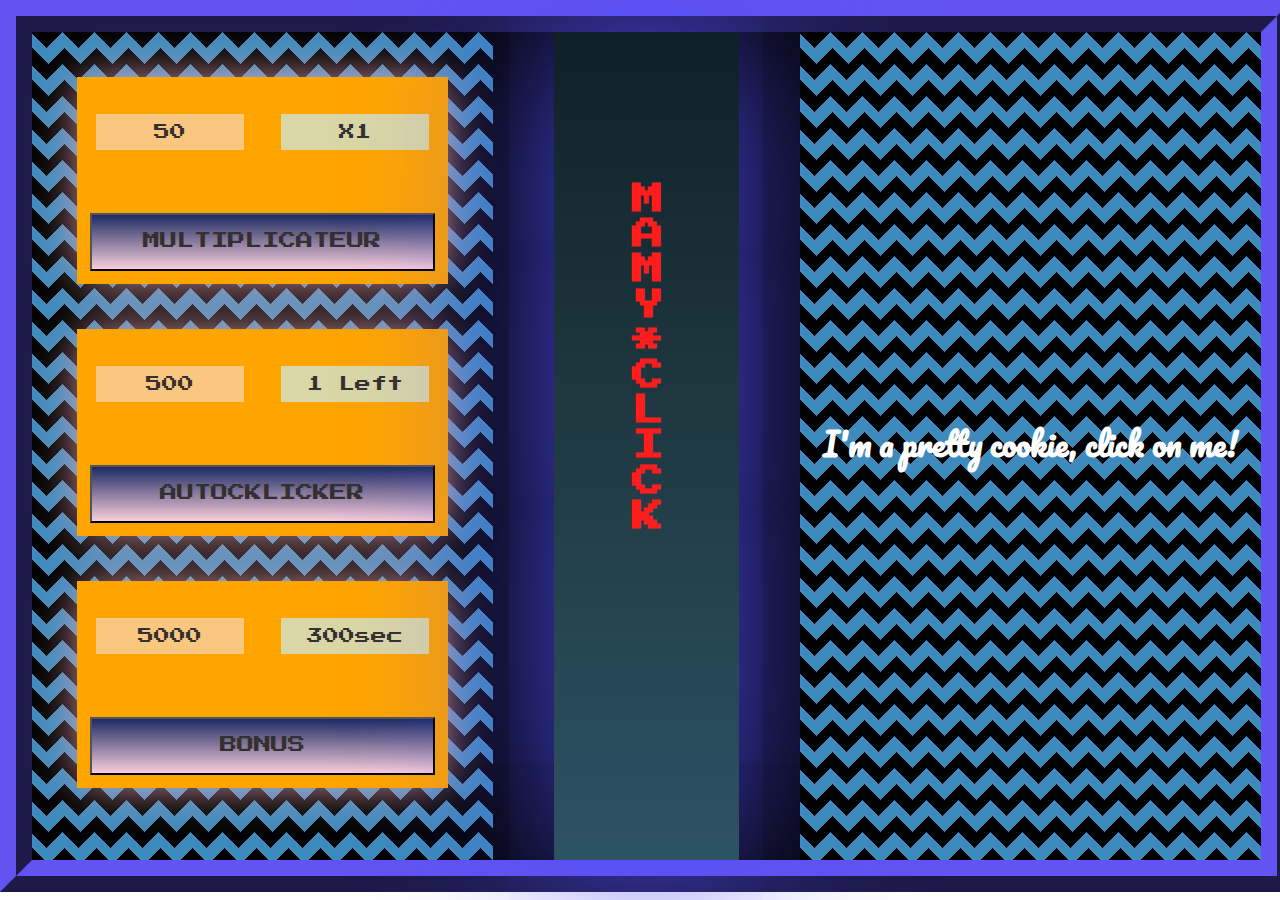
==== index.html @ 37b38037 "Merge branch 'development' of github.com:FredericBinon/JS-Cookie-Clicker into development Merge" ====
<!DOCTYPE html>
<html lang="en" dir="ltr">
  <head>
    <meta charset="utf-8">
    <meta name="viewport" content="width=device-width, initial-scale=1.0">
    <meta http-equiv="X-UA-Compatible" content="ie=edge">
    <link href="https://fonts.googleapis.com/css?family=Pacifico" rel="stylesheet">
    <link href="https://fonts.googleapis.com/css?family=Luckiest+Guy" rel="stylesheet">
    <link href="https://fonts.googleapis.com/css?family=Press+Start+2P|Rock+Salt" rel="stylesheet">
    <script type="text/javascript" src= "app.js"></script>
    <script type="text/javascript" src="bonus.js"></script>
    <link rel="stylesheet" type="text/css" href="style.css">
    <title>Cookie Clicker</title>
  </head>
  <body>
    <main>
      <div class="left">
        <div class="actions">
          <div class="prixMulti"><p class="prix">50</p></div>
          <div class="nombreMulti"><p class="compteur">X1</p></div>
          <button type="button" id="multiplier" name="multiplier"><span>MULTIPLICATEUR</span></button>
        </div>
        <div class="actions">
          <div class="prixAutoclicker"><p class="prix">500</p></div>
          <div class="nombreAutoclicker"><p class="compteur">1 Left</p></div>
          <button type="button" name="autoclicker" class="autoclic"><span>AUTOCKLICKER</span></button>
        </div>
        <div class="actions">
          <div class="prixBonus"><p class="prix">5000</p></div>
          <div class="tempsRestant"><p class="compteur">300sec</p></div>
          <button type="button" name="bonus"><span>BONUS</span></button>
        </div>
      </div>
      <div class="center">
        <img src="images/mamy.png" alt="">
        <h1>MAMY*CLICK</h1>
      </div>
      <div id="msg">

      </div>
      <div class="right">
        <div>
          <div id="affichage" class="affichage"></div>
          <H2>I'm a pretty cookie, click on me!</H2>
          <div id="clic" class="clic"></div>
        </div>
      </div>
    </main>
  </body>
</html>
---- style.css ----
body{
  margin: 0px;
}

main{
  width:96%;
  height:92vh;
  display:flex;
  margin:0%;
  background-color:#000;
  border-style: ridge;
  border-width: 2em;
  border-color:#40369d;
  border-radius: 0%;
 
}


button {
  background: #1D2B64;  /* fallback for old browsers */
background: -webkit-linear-gradient(to top, #F8CDDA, #1D2B64);  /* Chrome 10-25, Safari 5.1-6 */
background: linear-gradient(to top, #F8CDDA, #1D2B64); /* W3C, IE 10+/ Edge, Firefox 16+, Chrome 26+, Opera 12+, Safari 7+ */

}

button:hover {
  background: #1D2B64;  /* fallback for old browsers */
  background: -webkit-linear-gradient(to bottom, #F8CDDA, #1D2B64);  /* Chrome 10-25, Safari 5.1-6 */
  background: linear-gradient(to bottom, #F8CDDA, #1D2B64); /* W3C, IE 10+/ Edge, Firefox 16+, Chrome 26+, Opera 12+, Safari 7+ */
  

}


.center {
  width: 20%;
  background: #0F2027;  /* fallback for old browsers */
background: -webkit-linear-gradient(to top, #2C5364, #203A43, #0F2027);  /* Chrome 10-25, Safari 5.1-6 */
background: linear-gradient(to top, #2C5364, #203A43, #0F2027); /* W3C, IE 10+/ Edge, Firefox 16+, Chrome 26+, Opera 12+, Safari 7+ */

  /* background-color: #fcb045; */
  -webkit-box-shadow: 0px 0px 181px -25px rgba(235,38,71,1);
-moz-box-shadow: 0px 0px 181px -25px rgba(235,38,71,1);
box-shadow: 0px 0px 181px 5px rgb(80, 77, 243);
}
.center h1{
  writing-mode: vertical-rl;
  text-orientation: upright;
  margin-left: 42%;
  margin-top: 50%;
  font-family: 'Press Start 2P', cursive;
  font-size: 2em;
  color: #fd1d1d;
  letter-spacing: 0.1em;
  
    -webkit-animation: color-change 1s infinite;
    -moz-animation: color-change 1s infinite;
    -o-animation: color-change 1s infinite;
    -ms-animation: color-change 1s infinite;
    animation: color-change 2s infinite;
}

@-webkit-keyframes color-change {
    0% { color: red; }
    50% { color: blue; }
    100% { color: red; }
}
@-moz-keyframes color-change {
    0% { color: red; }
    50% { color: blue; }
    100% { color: red; }
}
@-ms-keyframes color-change {
    0% { color: red; }
    50% { color: blue; }
    100% { color: red; }
}
@-o-keyframes color-change {
    0% { color: red; }
    50% { color: blue; }
    100% { color: red; }
}
@keyframes color-change {
    0% { color: red; }
    50% { color: blue; }
    100% { color: red; }

}
.center img {
  margin-left: 35px;
  width: 100%;
  align-items: center;
  margin-top: 55px;
  
  
}

.left{
  width:50%;
  margin-right: 5%;
  flex-direction: column;
  justify-content: space-around;
  background: 
  linear-gradient(135deg, black 25%, transparent 25%) -50px 0,
  linear-gradient(225deg, black 25%, transparent 25%) -50px 0,
  linear-gradient(315deg, black 25%, transparent 25%),
  linear-gradient(45deg, black 25%, transparent 25%);	
  background-size: 2em 2em;
  background-color: #3e8abd;
  
}
.left span {
  font-family: 'Press Start 2P', cursive;
  font-size: 1.3em;
  color: #353030;
  padding-top: 20px;
}

.left p {
  font-family: 'Press Start 2P', cursive;
}

.actions{
    height: 25%;
  margin: 5vh;
  background-color: orange;
  display:flex;
  flex-wrap: wrap;
  text-align: center;
  -webkit-box-shadow: 0px 0px 347px -5px rgba(237,171,183,1);
-moz-box-shadow: 0px 0px 47px -5px rgba(237,171,183,1);
box-shadow: 0px 0px 47px -5px rgba(237,171,183,1);
}

.activated{
  background: grey;
}

.prix{
  background-color:#fac780;
  margin: 10%;
  padding: 10px;
  color: #353030;
}
.compteur{
  background-color:#dad7a6 ;
  margin: 10%;
  padding: 10px;
  color:#353030;
}


.prixMulti, .nombreMulti, .prixAutoclicker, .nombreAutoclicker, .prixBonus, .tempsRestant{
  width:50%;
  padding-top: 5%;
  
}

.right{
  text-align: center;
  margin-left: 5%;
  width: 50%;
  background: 
  linear-gradient(135deg, black 25%, transparent 25%) -50px 0,
  linear-gradient(225deg, black 25%, transparent 25%) -50px 0,
  linear-gradient(315deg, black 25%, transparent 25%),
  linear-gradient(45deg, black 25%, transparent 25%);	
  background-size: 2em 2em;
  background-color: #3e8abd;
  display: flex;
  justify-content: center;
  align-items: center;
  
}

.right h2{
  font-size: 2em;
  margin-bottom: 1em;
  font-family: 'Pacifico', cursive;
  color:white;
  }
  

.affichage{
  margin-bottom: 15vh;
  height:10vh;
  font-size: 5em;
  color: aquamarine;
  font-family: 'Press Start 2P', cursive;
}

.clic {
  margin-top: 5%;
  height:200px;
  width:30%px;
  background-image: url("images/cookie.svg");
  background-repeat: no-repeat;
  background-size: 400px;
  background-position: 50% 0%;
  font-family: 'Pacifico', cursive;
  font-size: 2em;
  color:yellowgreen;
  transition: all 10s;
  transition-timing-function: cubic-bezier(1, 1.13, -4.72, 2.38);

  
  
}
.clic:hover {
  margin-top: 5%;
  height:200px;
  width:30%px;
  background-image: url("images/cookie.svg");
  background-repeat: no-repeat;
  background-size: 400px;
  background-position: 50% 0%;
  font-family: 'Pacifico', cursive;
  font-size: 2em;
  color:yellowgreen;
  transform: rotate(2080deg);
  
}

button{
  width:100%;
  margin: 1vw;
}
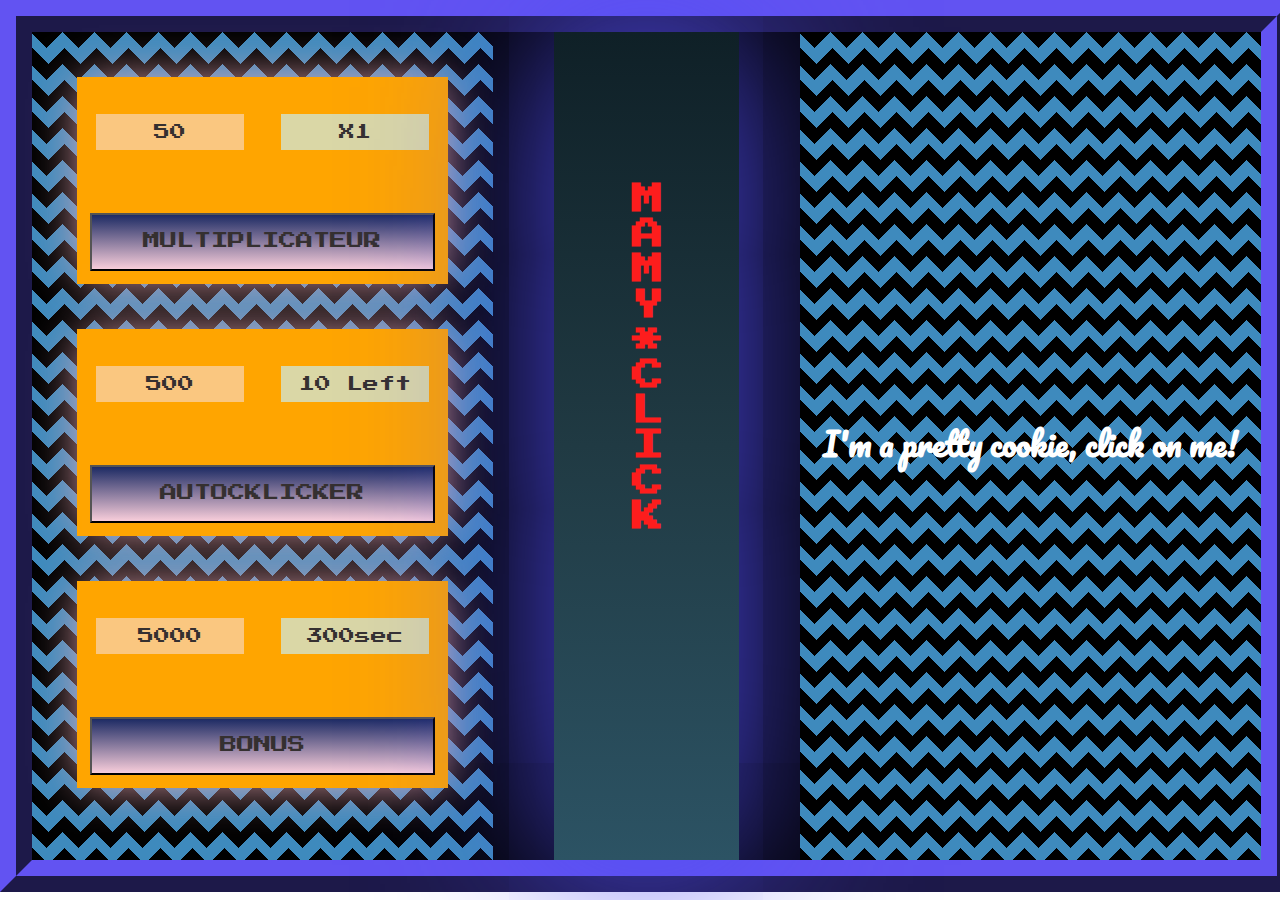
==== commit cdf4f454: "modifications autoclic" ====
--- a/index.html
+++ b/index.html
@@ -8,7 +8,6 @@
     <link href="https://fonts.googleapis.com/css?family=Luckiest+Guy" rel="stylesheet">
     <link href="https://fonts.googleapis.com/css?family=Press+Start+2P|Rock+Salt" rel="stylesheet">
     <script type="text/javascript" src= "app.js"></script>
-    <script type="text/javascript" src="bonus.js"></script>
     <link rel="stylesheet" type="text/css" href="style.css">
     <title>Cookie Clicker</title>
   </head>
@@ -22,26 +21,28 @@
         </div>
         <div class="actions">
           <div class="prixAutoclicker"><p class="prix">500</p></div>
-          <div class="nombreAutoclicker"><p class="compteur">1 Left</p></div>
+          <div class="nombreAutoclicker"><p class="compteur">10 Left</p></div>
           <button type="button" name="autoclicker" class="autoclic"><span>AUTOCKLICKER</span></button>
         </div>
         <div class="actions">
           <div class="prixBonus"><p class="prix">5000</p></div>
           <div class="tempsRestant"><p class="compteur">300sec</p></div>
-          <button type="button" name="bonus"><span>BONUS</span></button>
+          <button type="button" name="bonus" id="bonus"><span>BONUS</span></button>
         </div>
       </div>
       <div class="center">
         <img src="images/mamy.png" alt="">
-        <h1>MAMY*CLICK</h1>
+        <h1 title="Push the cookie!">MAMY*CLICK</h1>
       </div>
       <div id="msg">
-
+          <p>You don't have <br>
+            enough cookies!<br>
+            still baking!</p>
       </div>
       <div class="right">
         <div>
           <div id="affichage" class="affichage"></div>
-          <H2>I'm a pretty cookie, click on me!</H2>
+          <H2 >I'm a pretty cookie, click on me!</H2>
           <div id="clic" class="clic"></div>
         </div>
       </div>
--- a/style.css
+++ b/style.css
@@ -12,24 +12,118 @@
   border-width: 2em;
   border-color:#40369d;
   border-radius: 0%;
- 
+
 }
 
 
 button {
   background: #1D2B64;  /* fallback for old browsers */
-background: -webkit-linear-gradient(to top, #F8CDDA, #1D2B64);  /* Chrome 10-25, Safari 5.1-6 */
-background: linear-gradient(to top, #F8CDDA, #1D2B64); /* W3C, IE 10+/ Edge, Firefox 16+, Chrome 26+, Opera 12+, Safari 7+ */
+  background: -webkit-linear-gradient(to top, #F8CDDA, #1D2B64);  /* Chrome 10-25, Safari 5.1-6 */
+  background: linear-gradient(to top, #F8CDDA, #1D2B64); /* W3C, IE 10+/ Edge, Firefox 16+, Chrome 26+, Opera 12+, Safari 7+ */
 
 }
 
 button:hover {
   background: #1D2B64;  /* fallback for old browsers */
-  background: -webkit-linear-gradient(to bottom, #F8CDDA, #1D2B64);  /* Chrome 10-25, Safari 5.1-6 */
-  background: linear-gradient(to bottom, #F8CDDA, #1D2B64); /* W3C, IE 10+/ Edge, Firefox 16+, Chrome 26+, Opera 12+, Safari 7+ */
-  
-
-}
+  background: -webkit-linear-gradient(to bottom, #F8CDDA, rgb(184, 36, 97));  /* Chrome 10-25, Safari 5.1-6 */
+  background: linear-gradient(to bottom, #F8CDDA, rgb(182, 38, 98)); /* W3C, IE 10+/ Edge, Firefox 16+, Chrome 26+, Opera 12+, Safari 7+ */
+
+}
+
+#msg {
+  display: none;
+  left: 793px;
+  top: 77px;
+  z-index: 9999;
+  width: 330px;
+  height: 180px;
+  background-image: url("images/bulle_mamy.png");
+  background-repeat: no-repeat;
+  background-size: 80%;
+  position: fixed;
+  left: 800px;
+  top: 58px;
+  background-blend-mode: saturation;
+  background-size: 100%;
+  position: absolute;
+  width: 19vw;
+  height: 173px;
+  text-align: center;
+  }
+  #msg p {
+    color: red;
+    margin-top: 47px;
+    font-size: 0.9em;
+    margin-left: 625px;
+    font-family: 'Press Start 2P', cursive;
+    margin-left: 97px;
+  }
+
+
+#msgautoclick {
+  display: none;
+  left: 793px;
+  top: 77px;
+  z-index: 9999;
+  width: 330px;
+  height: 180px;
+  background-image: url("images/bulle_mamy.png");
+  background-repeat: no-repeat;
+  background-size: 80%;
+  position: fixed;
+  left: 800px;
+  top: 58px;
+  background-blend-mode: saturation;
+  background-size: 100%;
+  position: absolute;
+  width: 19vw;
+  height: 173px;
+  text-align: center;
+  }
+  #msgautoclick p {
+    color: red;
+    margin-top: 47px;
+    font-size: 0.9em;
+    margin-left: 625px;
+    font-family: 'Press Start 2P', cursive;
+    margin-left: 97px;
+  }
+
+
+#msgbonus {
+  display: none;
+  left: 793px;
+  top: 77px;
+  z-index: 9999;
+  width: 330px;
+  height: 180px;
+  background-image: url("images/bulle_mamy.png");
+  background-repeat: no-repeat;
+  background-size: 80%;
+  position: fixed;
+  left: 800px;
+  top: 58px;
+  background-blend-mode: saturation;
+  background-size: 100%;
+  position: absolute;
+  width: 19vw;
+  height: 173px;
+  text-align: center;
+  }
+  #msgbonus p {
+    color: red;
+    margin-top: 47px;
+    font-size: 0.9em;
+    margin-left: 625px;
+    font-family: 'Press Start 2P', cursive;
+    margin-left: 97px;
+  }
+
+
+
+
+
+
 
 
 .center {
@@ -52,7 +146,7 @@
   font-size: 2em;
   color: #fd1d1d;
   letter-spacing: 0.1em;
-  
+
     -webkit-animation: color-change 1s infinite;
     -moz-animation: color-change 1s infinite;
     -o-animation: color-change 1s infinite;
@@ -61,29 +155,59 @@
 }
 
 @-webkit-keyframes color-change {
-    0% { color: red; }
-    50% { color: blue; }
-    100% { color: red; }
+  0% {
+    color: #202e72;
+}
+50% {
+    color: #304d5b;
+}
+100% {
+    color: #1e3036;
+}
 }
 @-moz-keyframes color-change {
-    0% { color: red; }
-    50% { color: blue; }
-    100% { color: red; }
+  0% {
+    color: #202e72;
+}
+50% {
+    color: #304d5b;
+}
+100% {
+    color: #1e3036;
+}
 }
 @-ms-keyframes color-change {
-    0% { color: red; }
-    50% { color: blue; }
-    100% { color: red; }
+  0% {
+    color: #202e72;
+}
+50% {
+    color: #304d5b;
+}
+100% {
+    color: #1e3036;
+}
 }
 @-o-keyframes color-change {
-    0% { color: red; }
-    50% { color: blue; }
-    100% { color: red; }
+   0% {
+    color: #202e72;
+}
+50% {
+    color: #304d5b;
+}
+100% {
+    color: #1e3036;
+}
 }
 @keyframes color-change {
-    0% { color: red; }
-    50% { color: blue; }
-    100% { color: red; }
+  0% {
+    color: #d65c86;
+}
+50% {
+    color: #304d5b;
+}
+100% {
+    color: #1e3036;
+}
 
 }
 .center img {
@@ -91,8 +215,8 @@
   width: 100%;
   align-items: center;
   margin-top: 55px;
-  
-  
+
+
 }
 
 .left{
@@ -100,14 +224,14 @@
   margin-right: 5%;
   flex-direction: column;
   justify-content: space-around;
-  background: 
+  background:
   linear-gradient(135deg, black 25%, transparent 25%) -50px 0,
   linear-gradient(225deg, black 25%, transparent 25%) -50px 0,
   linear-gradient(315deg, black 25%, transparent 25%),
-  linear-gradient(45deg, black 25%, transparent 25%);	
+  linear-gradient(45deg, black 25%, transparent 25%);
   background-size: 2em 2em;
   background-color: #3e8abd;
-  
+
 }
 .left span {
   font-family: 'Press Start 2P', cursive;
@@ -136,6 +260,10 @@
   background: grey;
 }
 
+.activated:hover{
+  background: grey;
+}
+
 .prix{
   background-color:#fac780;
   margin: 10%;
@@ -153,24 +281,24 @@
 .prixMulti, .nombreMulti, .prixAutoclicker, .nombreAutoclicker, .prixBonus, .tempsRestant{
   width:50%;
   padding-top: 5%;
-  
+
 }
 
 .right{
   text-align: center;
   margin-left: 5%;
   width: 50%;
-  background: 
+  background:
   linear-gradient(135deg, black 25%, transparent 25%) -50px 0,
   linear-gradient(225deg, black 25%, transparent 25%) -50px 0,
   linear-gradient(315deg, black 25%, transparent 25%),
-  linear-gradient(45deg, black 25%, transparent 25%);	
+  linear-gradient(45deg, black 25%, transparent 25%);
   background-size: 2em 2em;
   background-color: #3e8abd;
   display: flex;
   justify-content: center;
   align-items: center;
-  
+
 }
 
 .right h2{
@@ -179,7 +307,7 @@
   font-family: 'Pacifico', cursive;
   color:white;
   }
-  
+
 
 .affichage{
   margin-bottom: 15vh;
@@ -203,23 +331,33 @@
   transition: all 10s;
   transition-timing-function: cubic-bezier(1, 1.13, -4.72, 2.38);
 
-  
-  
+
+
 }
 .clic:hover {
   margin-top: 5%;
   height:200px;
-  width:30%px;
   background-image: url("images/cookie.svg");
   background-repeat: no-repeat;
   background-size: 400px;
-  background-position: 50% 0%;
   font-family: 'Pacifico', cursive;
   font-size: 2em;
-  color:yellowgreen;
-  transform: rotate(2080deg);
-  
-}
+  transform: rotate(6080deg);
+  filter: hue-rotate(300deg);
+}
+
+.clic:active {
+   width: 98%;
+
+
+
+
+
+
+
+}
+
+
 
 button{
   width:100%;
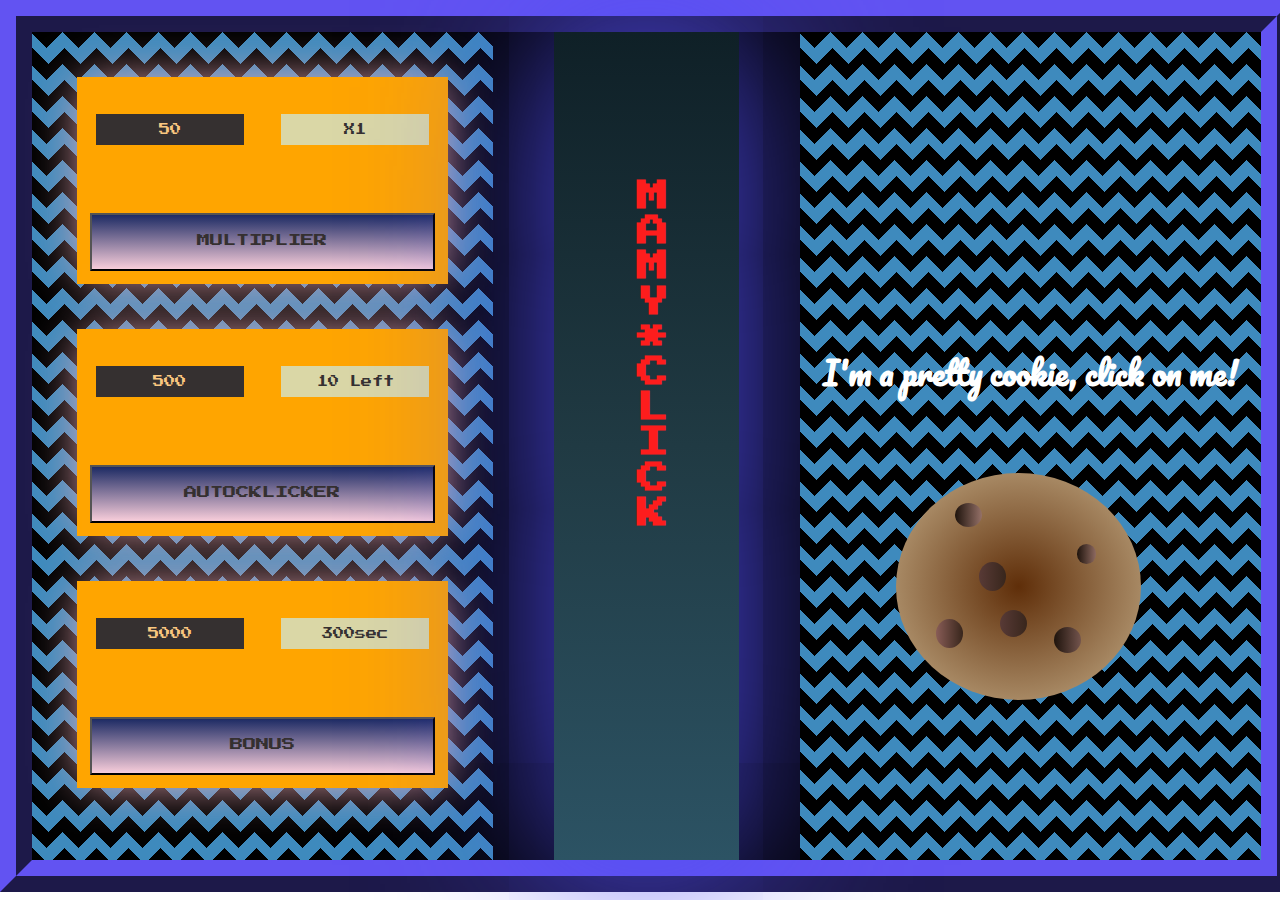
==== commit 2b22be49: "merging" ====
--- a/index.html
+++ b/index.html
@@ -17,7 +17,7 @@
         <div class="actions">
           <div class="prixMulti"><p class="prix">50</p></div>
           <div class="nombreMulti"><p class="compteur">X1</p></div>
-          <button type="button" id="multiplier" name="multiplier"><span>MULTIPLICATEUR</span></button>
+          <button type="button" id="multiplier" name="multiplier"><span>MULTIPLIER</span></button>
         </div>
         <div class="actions">
           <div class="prixAutoclicker"><p class="prix">500</p></div>
@@ -35,15 +35,27 @@
         <h1 title="Push the cookie!">MAMY*CLICK</h1>
       </div>
       <div id="msg">
-          <p>You don't have <br>
-            enough cookies!<br>
-            still baking!</p>
+        <p></p>
       </div>
       <div class="right">
         <div>
           <div id="affichage" class="affichage"></div>
           <H2 >I'm a pretty cookie, click on me!</H2>
-          <div id="clic" class="clic"></div>
+          <div id="cookie">
+              <div id="choco1">
+              </div>
+              <div id="choco2">
+              </div>
+              <div id="choco3">
+              </div>
+              <div id="choco4">
+              </div>
+              <div id="choco5">
+              </div>
+              <div id="choco6">
+              </div>
+            </div>
+          <!-- <div id="clic" class="clic"></div> -->
         </div>
       </div>
     </main>
--- a/style.css
+++ b/style.css
@@ -25,10 +25,13 @@
 
 button:hover {
   background: #1D2B64;  /* fallback for old browsers */
-  background: -webkit-linear-gradient(to bottom, #F8CDDA, rgb(184, 36, 97));  /* Chrome 10-25, Safari 5.1-6 */
-  background: linear-gradient(to bottom, #F8CDDA, rgb(182, 38, 98)); /* W3C, IE 10+/ Edge, Firefox 16+, Chrome 26+, Opera 12+, Safari 7+ */
-
-}
+  background: -webkit-linear-gradient(to bottom, #F8CDDA, rgb(58, 9, 29));  /* Chrome 10-25, Safari 5.1-6 */
+  background: linear-gradient(to bottom, #F8CDDA, rgb(58, 9, 29)); /* W3C, IE 10+/ Edge, Firefox 16+, Chrome 26+, Opera 12+, Safari 7+ */
+
+}
+
+
+
 
 #msg {
   display: none;
@@ -49,81 +52,16 @@
   width: 19vw;
   height: 173px;
   text-align: center;
+  color: red;
+  font-size: 0.9em;
+  font-family: 'Press Start 2P', cursive;
+  padding: 47px;
   }
   #msg p {
-    color: red;
     margin-top: 47px;
-    font-size: 0.9em;
     margin-left: 625px;
-    font-family: 'Press Start 2P', cursive;
     margin-left: 97px;
   }
-
-
-#msgautoclick {
-  display: none;
-  left: 793px;
-  top: 77px;
-  z-index: 9999;
-  width: 330px;
-  height: 180px;
-  background-image: url("images/bulle_mamy.png");
-  background-repeat: no-repeat;
-  background-size: 80%;
-  position: fixed;
-  left: 800px;
-  top: 58px;
-  background-blend-mode: saturation;
-  background-size: 100%;
-  position: absolute;
-  width: 19vw;
-  height: 173px;
-  text-align: center;
-  }
-  #msgautoclick p {
-    color: red;
-    margin-top: 47px;
-    font-size: 0.9em;
-    margin-left: 625px;
-    font-family: 'Press Start 2P', cursive;
-    margin-left: 97px;
-  }
-
-
-#msgbonus {
-  display: none;
-  left: 793px;
-  top: 77px;
-  z-index: 9999;
-  width: 330px;
-  height: 180px;
-  background-image: url("images/bulle_mamy.png");
-  background-repeat: no-repeat;
-  background-size: 80%;
-  position: fixed;
-  left: 800px;
-  top: 58px;
-  background-blend-mode: saturation;
-  background-size: 100%;
-  position: absolute;
-  width: 19vw;
-  height: 173px;
-  text-align: center;
-  }
-  #msgbonus p {
-    color: red;
-    margin-top: 47px;
-    font-size: 0.9em;
-    margin-left: 625px;
-    font-family: 'Press Start 2P', cursive;
-    margin-left: 97px;
-  }
-
-
-
-
-
-
 
 
 .center {
@@ -140,8 +78,8 @@
 .center h1{
   writing-mode: vertical-rl;
   text-orientation: upright;
-  margin-left: 42%;
-  margin-top: 50%;
+  margin-left: 6.5vw;
+  margin-top: 8vh;
   font-family: 'Press Start 2P', cursive;
   font-size: 2em;
   color: #fd1d1d;
@@ -151,7 +89,8 @@
     -moz-animation: color-change 1s infinite;
     -o-animation: color-change 1s infinite;
     -ms-animation: color-change 1s infinite;
-    animation: color-change 2s infinite;
+    animation: color-change 9s infinite;
+    animation-direction: alternate;
 }
 
 @-webkit-keyframes color-change {
@@ -211,10 +150,9 @@
 
 }
 .center img {
-  margin-left: 35px;
+  margin-left: 3vw;
   width: 100%;
-  align-items: center;
-  margin-top: 55px;
+  margin-top: 8vh;
 
 
 }
@@ -235,12 +173,13 @@
 }
 .left span {
   font-family: 'Press Start 2P', cursive;
-  font-size: 1.3em;
+  font-size: 1em;
   color: #353030;
   padding-top: 20px;
 }
 
 .left p {
+  font-size: 0.7em;
   font-family: 'Press Start 2P', cursive;
 }
 
@@ -265,10 +204,10 @@
 }
 
 .prix{
-  background-color:#fac780;
+  background-color: #353030;
   margin: 10%;
   padding: 10px;
-  color: #353030;
+  color: #fac780;
 }
 .compteur{
   background-color:#dad7a6 ;
@@ -307,17 +246,20 @@
   font-family: 'Pacifico', cursive;
   color:white;
   }
-
+  
 
 .affichage{
   margin-bottom: 15vh;
   height:10vh;
-  font-size: 5em;
-  color: aquamarine;
+  font-size: 4em;
+  background: -webkit-linear-gradient(#d3f70c, #f30594);
+  -webkit-background-clip: text;
+  -webkit-text-fill-color: transparent;
   font-family: 'Press Start 2P', cursive;
-}
-
-.clic {
+  text-shadow: #F8CDDA;
+}
+
+/* .clic {
   margin-top: 5%;
   height:200px;
   width:30%px;
@@ -349,13 +291,121 @@
 .clic:active {
    width: 98%;
 
-
-
-
-
-
-
-}
+    } */
+
+    #cookie {
+    width: 59%;
+    max-width: 100%;
+    height: 227px;
+    background: radial-gradient(#5f2e09, #c5AE89);
+    border-radius: 100%;
+    margin: 73px;
+    position: relative;
+    transition: all 10s;
+    transition-timing-function: cubic-bezier(1, 1.13, -4.72, 2.38);
+    
+  } 
+
+  #cookie:hover {
+    transform: rotate(20080deg);
+    filter: hue-rotate(600deg);
+  
+  }
+  #cookie:active {
+    background: radial-gradient(#c5AE89,#5f2e09,#c5AE89 );
+  }
+  
+  #choco1 {
+      top: 30px;
+      left: 59px;
+      width: 11%;
+      max-width: 100%;
+      height: 24px;
+      background: #1e130c;
+      background: -webkit-linear-gradient(to left, #9a8478, #1e130c);
+      background: linear-gradient(to left, #957168, #1e130c);
+      border-radius: 100%;
+      position: absolute;
+  }
+  
+    
+    
+  
+  #choco2 {
+    top: 89px;
+    left: 83px;
+    width: 11%;
+    max-width: 100%;
+    height: 29px;
+    background: #38261C;
+    background: -webkit-linear-gradient(to right, #583a36, #38261C);
+    background: linear-gradient(to right, #583a36, #38261C);
+    border-radius: 100%;
+    position: absolute;
+  }
+    
+  
+  #choco3 {
+    top: 146px;
+      left: 40px;
+      width: 11%;
+      max-width: 100%;
+      height: 29px;
+      background: #38261C;
+      background: -webkit-linear-gradient(to right, #583a36, #38261C);
+      background: linear-gradient(to right, #885c56, #38261C);
+      border-radius: 100%;
+      position: absolute;
+    
+  }
+  #choco4 {
+    top: 137px;
+    left: 104px;
+    width: 11%;
+    max-width: 100%;
+    height: 27px;
+    background: #38261C;
+    background: -webkit-linear-gradient(to right, #583a36, #38261C);
+    background: linear-gradient(to right, #583a36, #38261C);
+    border-radius: 100%;
+    position: absolute;
+  
+    
+  }
+  #choco5 {
+    top: 71px;
+    left: 181px;
+    width: 8%;
+    max-width: 100%;
+    height: 20px;
+    background: #1e130c;
+    background: -webkit-linear-gradient(to left, #9a8478, #1e130c);
+    background: linear-gradient(to left, #8d6960, #1e130c);
+    border-radius: 100%;
+    position: absolute;
+    
+  }
+  #choco6 {
+      top: 154px;
+      left: 158px;
+      width: 11%;
+      max-width: 100%;
+      height: 26px;
+      background: #1e130c;
+      background: -webkit-linear-gradient(to left, #9a8478, #1e130c);
+      background: linear-gradient(to left, #73544d, #1e130c);
+      border-radius: 100%;
+      position: absolute;
+    
+  }
+  
+  
+  
+  
+
+
+
+
 
 
 
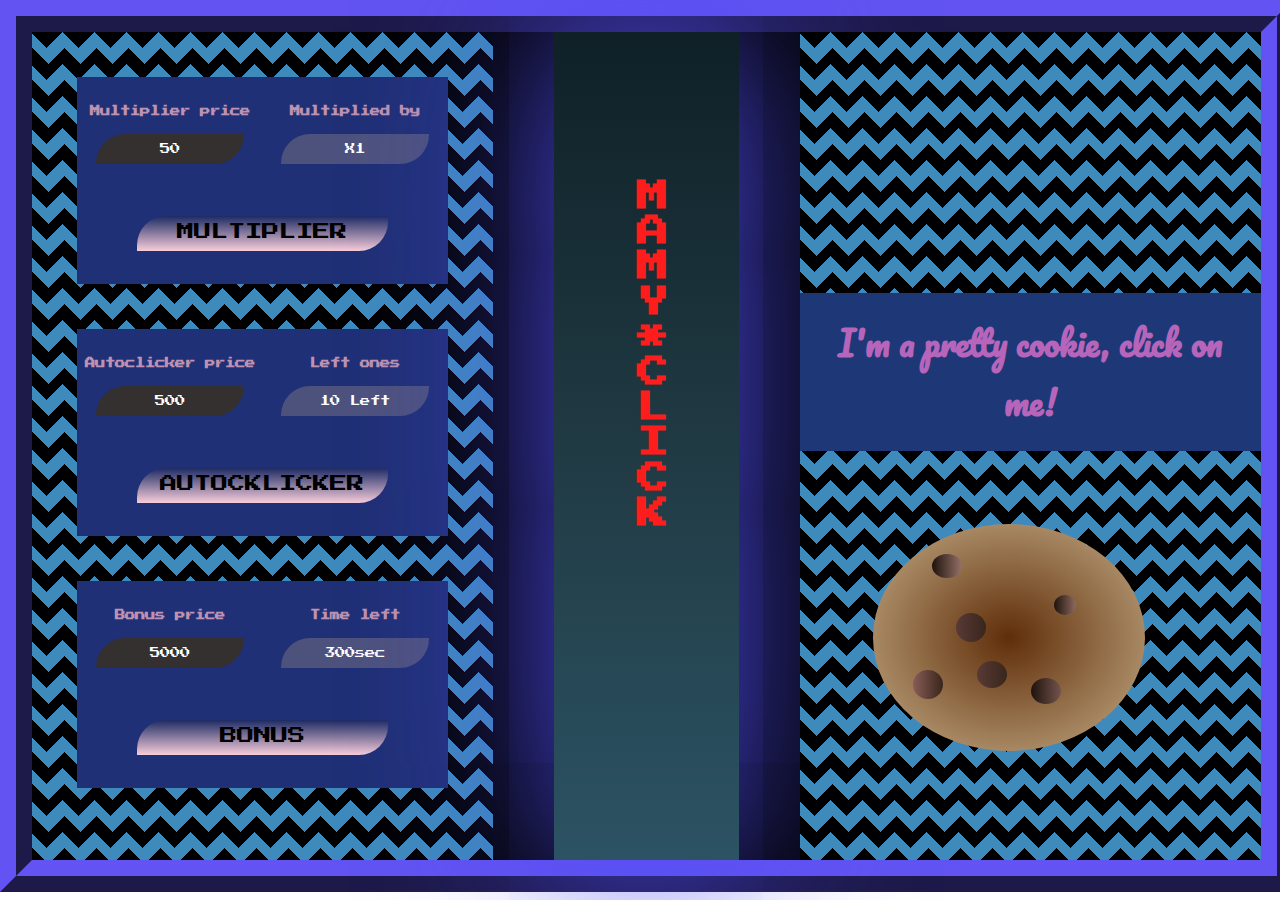
==== commit 1ed28902: "add_favicon" ====
--- a/index.html
+++ b/index.html
@@ -9,24 +9,42 @@
     <link href="https://fonts.googleapis.com/css?family=Press+Start+2P|Rock+Salt" rel="stylesheet">
     <script type="text/javascript" src= "app.js"></script>
     <link rel="stylesheet" type="text/css" href="style.css">
+    <link rel="icon" type="image/png" href="images/favicon-32x32.png" sizes="32x32" />
+   <link rel="icon" type="image/png" href="images/favicon-16x16.png" sizes="16x16" />
+
     <title>Cookie Clicker</title>
   </head>
   <body>
     <main>
       <div class="left">
+         
         <div class="actions">
-          <div class="prixMulti"><p class="prix">50</p></div>
-          <div class="nombreMulti"><p class="compteur">X1</p></div>
+            
+          <div class="prixMulti">
+              <h3>Multiplier price</h3>
+              <p class="prix">50</p></div>
+          <div class="nombreMulti">
+              <h3>Multiplied by</h3>
+            <p class="compteur">X1</p></div>
           <button type="button" id="multiplier" name="multiplier"><span>MULTIPLIER</span></button>
         </div>
         <div class="actions">
-          <div class="prixAutoclicker"><p class="prix">500</p></div>
-          <div class="nombreAutoclicker"><p class="compteur">10 Left</p></div>
+            
+          <div class="prixAutoclicker">
+              <h3>Autoclicker price</h3>
+            <p class="prix">500</p></div>
+          <div class="nombreAutoclicker">
+              <h3>Left ones</h3>
+            <p class="compteur">10 Left</p></div>
           <button type="button" name="autoclicker" class="autoclic"><span>AUTOCKLICKER</span></button>
         </div>
         <div class="actions">
-          <div class="prixBonus"><p class="prix">5000</p></div>
-          <div class="tempsRestant"><p class="compteur">300sec</p></div>
+          <div class="prixBonus">
+              <h3>Bonus price</h3>
+            <p class="prix">5000</p></div>
+          <div class="tempsRestant">
+              <h3>Time left</h3>
+            <p class="compteur">300sec</p></div>
           <button type="button" name="bonus" id="bonus"><span>BONUS</span></button>
         </div>
       </div>
--- a/style.css
+++ b/style.css
@@ -173,26 +173,30 @@
 }
 .left span {
   font-family: 'Press Start 2P', cursive;
-  font-size: 1em;
-  color: #353030;
+  font-size: 1.3em;
+  color: #000;
   padding-top: 20px;
 }
 
 .left p {
-  font-size: 0.7em;
+  font-size: 0.65em;
+  font-family: 'Press Start 2P', cursive;
+  color: white;
+}
+h3 {
+  color: rgb(190, 146, 176);
+  font-size: 0.65em;
   font-family: 'Press Start 2P', cursive;
 }
 
 .actions{
-    height: 25%;
+  height: 25%;
   margin: 5vh;
-  background-color: orange;
+  background-color:#203076;
   display:flex;
   flex-wrap: wrap;
   text-align: center;
-  -webkit-box-shadow: 0px 0px 347px -5px rgba(237,171,183,1);
--moz-box-shadow: 0px 0px 47px -5px rgba(237,171,183,1);
-box-shadow: 0px 0px 47px -5px rgba(237,171,183,1);
+  
 }
 
 .activated{
@@ -204,13 +208,15 @@
 }
 
 .prix{
+  border-radius: 29px 0px 29px 0px;
   background-color: #353030;
   margin: 10%;
   padding: 10px;
   color: #fac780;
 }
 .compteur{
-  background-color:#dad7a6 ;
+  border-radius: 29px 0px 29px 0px;
+  background-color:#4d527d ;
   margin: 10%;
   padding: 10px;
   color:#353030;
@@ -241,10 +247,12 @@
 }
 
 .right h2{
-  font-size: 2em;
+  background-color: #1e3877;
+  font-size: 2.1em;
   margin-bottom: 1em;
   font-family: 'Pacifico', cursive;
-  color:white;
+  color: #b665ba;
+  padding: 20px;
   }
   
 
@@ -410,6 +418,10 @@
 
 
 button{
+  border: none;
   width:100%;
-  margin: 1vw;
-}
+  margin-left: 60px;
+  margin-right: 60px;
+  height: 35px;
+  border-radius: 29px 0px 29px 0px;
+}
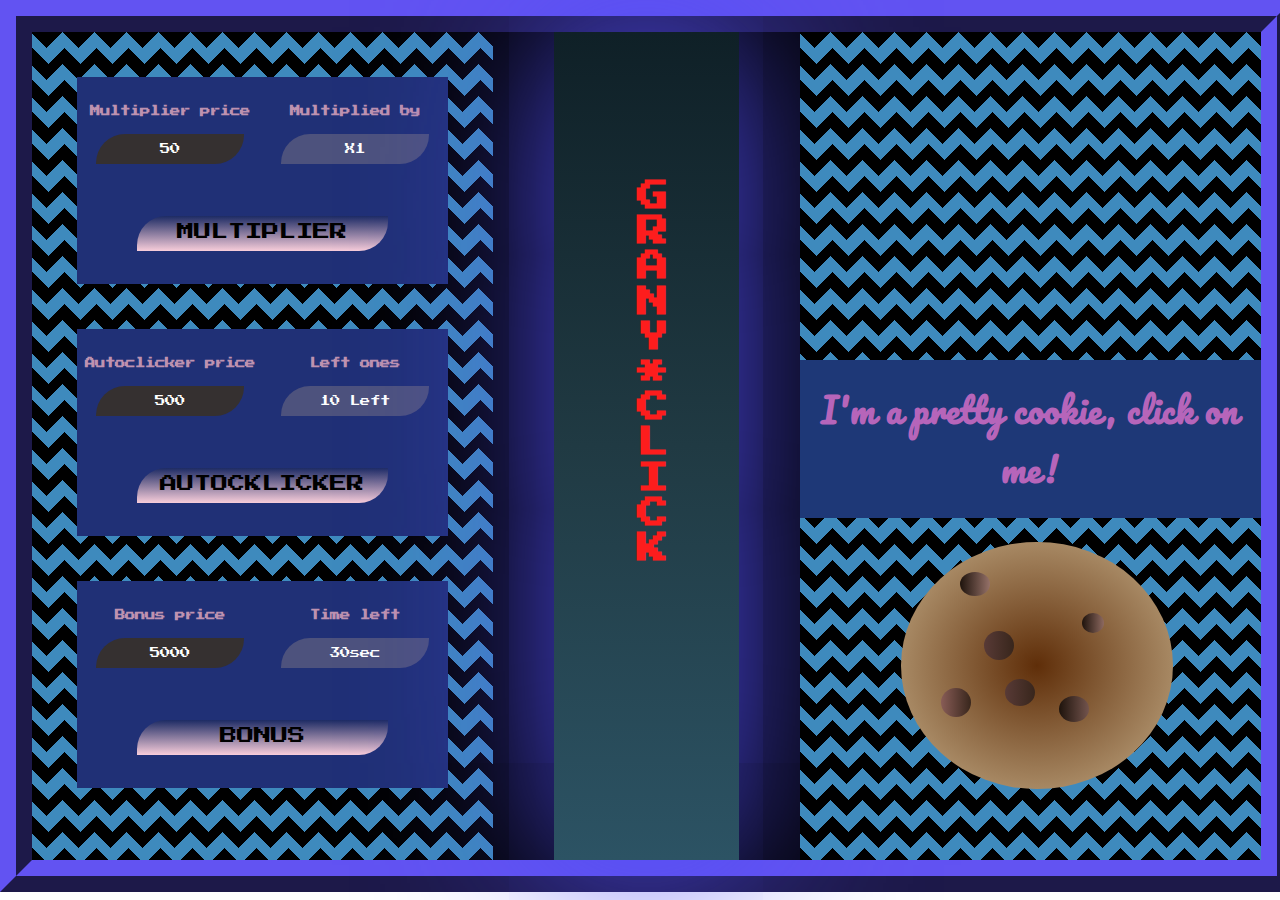
==== commit 3612b398: "add_vw" ====
--- a/index.html
+++ b/index.html
@@ -2,7 +2,7 @@
 <html lang="en" dir="ltr">
   <head>
     <meta charset="utf-8">
-    <meta name="viewport" content="width=device-width, initial-scale=1.0">
+    <meta name="viewport" content="width=device-width, initial-scale=1.0, maximum-scale=1.0, user-scalable=no" />
     <meta http-equiv="X-UA-Compatible" content="ie=edge">
     <link href="https://fonts.googleapis.com/css?family=Pacifico" rel="stylesheet">
     <link href="https://fonts.googleapis.com/css?family=Luckiest+Guy" rel="stylesheet">
@@ -44,13 +44,13 @@
             <p class="prix">5000</p></div>
           <div class="tempsRestant">
               <h3>Time left</h3>
-            <p class="compteur">300sec</p></div>
+            <p class="compteur">30sec</p></div>
           <button type="button" name="bonus" id="bonus"><span>BONUS</span></button>
         </div>
       </div>
       <div class="center">
         <img src="images/mamy.png" alt="">
-        <h1 title="Push the cookie!">MAMY*CLICK</h1>
+        <h1 title="Push the cookie!">GRANY*CLICK</h1>
       </div>
       <div id="msg">
         <p></p>
--- a/style.css
+++ b/style.css
@@ -1,18 +1,26 @@
+
+ 
+
 body{
-  margin: 0px;
+  padding: 0px;
+ margin: 0px;
+ min-width: 1024px;
+ text-align: center;
+ overflow: hidden;
+  
 }
 
 main{
-  width:96%;
+  width:96vw;
   height:92vh;
   display:flex;
   margin:0%;
+  padding: 0;
   background-color:#000;
   border-style: ridge;
   border-width: 2em;
   border-color:#40369d;
   border-radius: 0%;
-
 }
 
 
@@ -20,10 +28,11 @@
   background: #1D2B64;  /* fallback for old browsers */
   background: -webkit-linear-gradient(to top, #F8CDDA, #1D2B64);  /* Chrome 10-25, Safari 5.1-6 */
   background: linear-gradient(to top, #F8CDDA, #1D2B64); /* W3C, IE 10+/ Edge, Firefox 16+, Chrome 26+, Opera 12+, Safari 7+ */
-
+  transition: 1s;
 }
 
 button:hover {
+  border-radius: 50% 50%;
   background: #1D2B64;  /* fallback for old browsers */
   background: -webkit-linear-gradient(to bottom, #F8CDDA, rgb(58, 9, 29));  /* Chrome 10-25, Safari 5.1-6 */
   background: linear-gradient(to bottom, #F8CDDA, rgb(58, 9, 29)); /* W3C, IE 10+/ Edge, Firefox 16+, Chrome 26+, Opera 12+, Safari 7+ */
@@ -35,33 +44,28 @@
 
 #msg {
   display: none;
-  left: 793px;
-  top: 77px;
   z-index: 9999;
   width: 330px;
   height: 180px;
-  background-image: url("images/bulle_mamy.png");
+  background-image: url(images/bulle_mamy.png);
   background-repeat: no-repeat;
   background-size: 80%;
   position: fixed;
-  left: 800px;
-  top: 58px;
+  left: 1000px;
+  top: 69px;
   background-blend-mode: saturation;
-  background-size: 100%;
+  background-size: 91%;
   position: absolute;
   width: 19vw;
   height: 173px;
-  text-align: center;
-  color: red;
+  text-align: right;
+  color: #1D2B64;
   font-size: 0.9em;
   font-family: 'Press Start 2P', cursive;
-  padding: 47px;
-  }
-  #msg p {
-    margin-top: 47px;
-    margin-left: 625px;
-    margin-left: 97px;
-  }
+  padding: 92px;
+  line-height: 20px;
+  }
+  
 
 
 .center {
@@ -95,46 +99,46 @@
 
 @-webkit-keyframes color-change {
   0% {
-    color: #202e72;
+    color: #d65c86;
 }
 50% {
-    color: #304d5b;
+    color: #0476af;
 }
 100% {
-    color: #1e3036;
+    color: #a972b9;
 }
 }
 @-moz-keyframes color-change {
   0% {
-    color: #202e72;
+    color: #d65c86;
 }
 50% {
-    color: #304d5b;
+    color: #0476af;
 }
 100% {
-    color: #1e3036;
+    color: #a972b9;
 }
 }
 @-ms-keyframes color-change {
   0% {
-    color: #202e72;
+    color: #d65c86;
 }
 50% {
-    color: #304d5b;
+    color: #0476af;
 }
 100% {
-    color: #1e3036;
+    color: #a972b9;
 }
 }
 @-o-keyframes color-change {
-   0% {
-    color: #202e72;
+  0% {
+    color: #d65c86;
 }
 50% {
-    color: #304d5b;
+    color: #0476af;
 }
 100% {
-    color: #1e3036;
+    color: #a972b9;
 }
 }
 @keyframes color-change {
@@ -142,10 +146,10 @@
     color: #d65c86;
 }
 50% {
-    color: #304d5b;
+    color: #0476af;
 }
 100% {
-    color: #1e3036;
+    color: #a972b9;
 }
 
 }
@@ -196,6 +200,7 @@
   display:flex;
   flex-wrap: wrap;
   text-align: center;
+
   
 }
 
@@ -249,22 +254,27 @@
 .right h2{
   background-color: #1e3877;
   font-size: 2.1em;
-  margin-bottom: 1em;
+  margin-bottom: -2em;
   font-family: 'Pacifico', cursive;
   color: #b665ba;
   padding: 20px;
+  letter-spacing: 1px;
+ 
   }
   
 
 .affichage{
-  margin-bottom: 15vh;
+  font-size: 72px;
+  background: -webkit-linear-gradient(#d3f70c, #fa0000);
+  -webkit-background-clip: text;
+  -webkit-text-fill-color: transparent;
+  margin-bottom: 10vh;
+  margin-top: 150px;
   height:10vh;
   font-size: 4em;
-  background: -webkit-linear-gradient(#d3f70c, #f30594);
-  -webkit-background-clip: text;
+  font-family: 'Press Start 2P', cursive;
   -webkit-text-fill-color: transparent;
-  font-family: 'Press Start 2P', cursive;
-  text-shadow: #F8CDDA;
+
 }
 
 /* .clic {
@@ -304,23 +314,30 @@
     #cookie {
     width: 59%;
     max-width: 100%;
-    height: 227px;
+    height: 247px;
     background: radial-gradient(#5f2e09, #c5AE89);
     border-radius: 100%;
     margin: 73px;
     position: relative;
     transition: all 10s;
+    margin-left: 22%;
+    margin-top: 20%;
     transition-timing-function: cubic-bezier(1, 1.13, -4.72, 2.38);
     
   } 
+  
+   
 
   #cookie:hover {
-    transform: rotate(20080deg);
+    transform: rotate(30080deg);
     filter: hue-rotate(600deg);
   
   }
   #cookie:active {
-    background: radial-gradient(#c5AE89,#5f2e09,#c5AE89 );
+    background: radial-gradient(#c5AE89,#5f2e09,#c5AE89,#5f2e09,
+    #c5AE89,#5f2e09,#c5AE89,#5f2e09,#c5AE89,#5f2e09,#c5AE89,
+    #5f2e09,#c5AE89, #5f2e09,#c5AE89,#5f2e09,#c5AE89,#5f2e09,
+    #c5AE89,#5f2e09 );
   }
   
   #choco1 {
